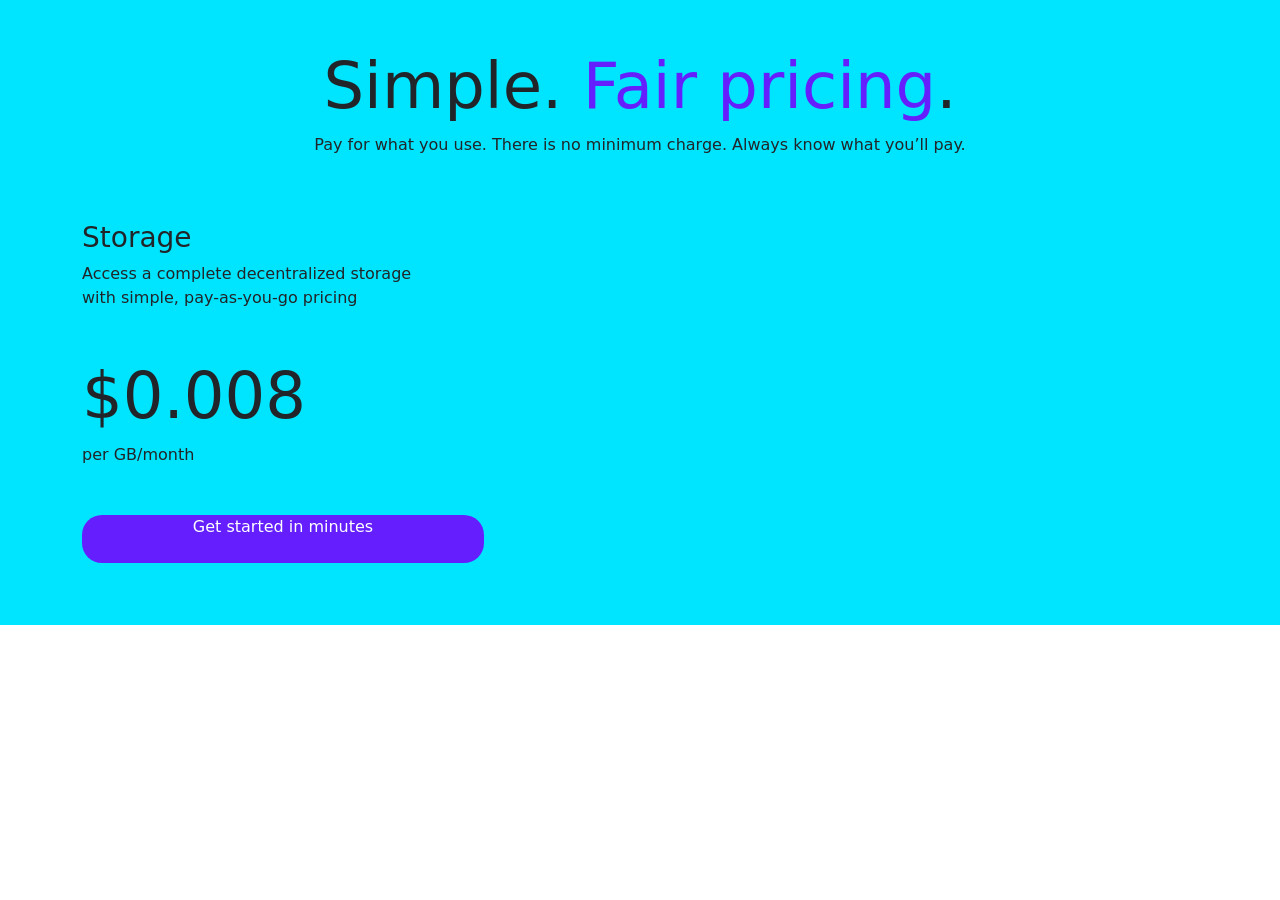
==== Bootstrap/index.html @ 14f625d2 "second" ====
<!DOCTYPE html>
<html lang="en">
<head>
    <meta charset="UTF-8">
    <meta name="viewport" content="width=device-width, initial-scale=1.0">
    <link href="https://cdn.jsdelivr.net/npm/bootstrap@5.3.8/dist/css/bootstrap.min.css" rel="stylesheet" integrity="sha384-sRIl4kxILFvY47J16cr9ZwB07vP4J8+LH7qKQnuqkuIAvNWLzeN8tE5YBujZqJLB" crossorigin="anonymous">
    <title>Document</title>
     <link rel="stylesheet" href="styles.css">
    <script src="https://cdn.jsdelivr.net/npm/bootstrap@5.3.8/dist/js/bootstrap.bundle.min.js" integrity="sha384-FKyoEForCGlyvwx9Hj09JcYn3nv7wiPVlz7YYwJrWVcXK/BmnVDxM+D2scQbITxI" crossorigin="anonymous"></script>
</head>
<body>
    <div class="simple">
        <div class="pt-5 text-center">
            <h2>
                Simple. <span class="Primary">Fair pricing</span>.
            </h2>
            <p>Pay for what you use. There is no minimum charge. Always know what you’ll pay.</p>
        </div>
        <div class="container">
             <div class="row">
              <div class="col-lg 6 ">
               
                 <h3 class="mt-5">
                    Storage
                </h3>
                <p class="mb-5">
                  <span class="d-lg-block"> Access a complete decentralized storage </span>
                  <span > with simple, pay-as-you-go pricing</span>
                </p>
               <h2>
                $0.008
               </h2>
               <p class="mb-5">
                per GB/month
               </p>
               <div class="my-btn">
                <a  href="#">Get started in minutes</a>
               </div>
              </div>
             </div>
        </div>
    </div>
</body>
</html>
---- Bootstrap/styles.css ----
.simple h2{
    font-size: 64px;
}

.Primary{
    color: #651FFF;
}



.simple{
    height: 625px;
    background-color: #00E5FF;
}
.my-btn{
      background-color:#651FFF ;
    height: 48px;
    width: 402px;
    border-radius: 20px;
    text-align: center;
    
}
.my-btn a{
    text-decoration: none;
   color: white;
   
}
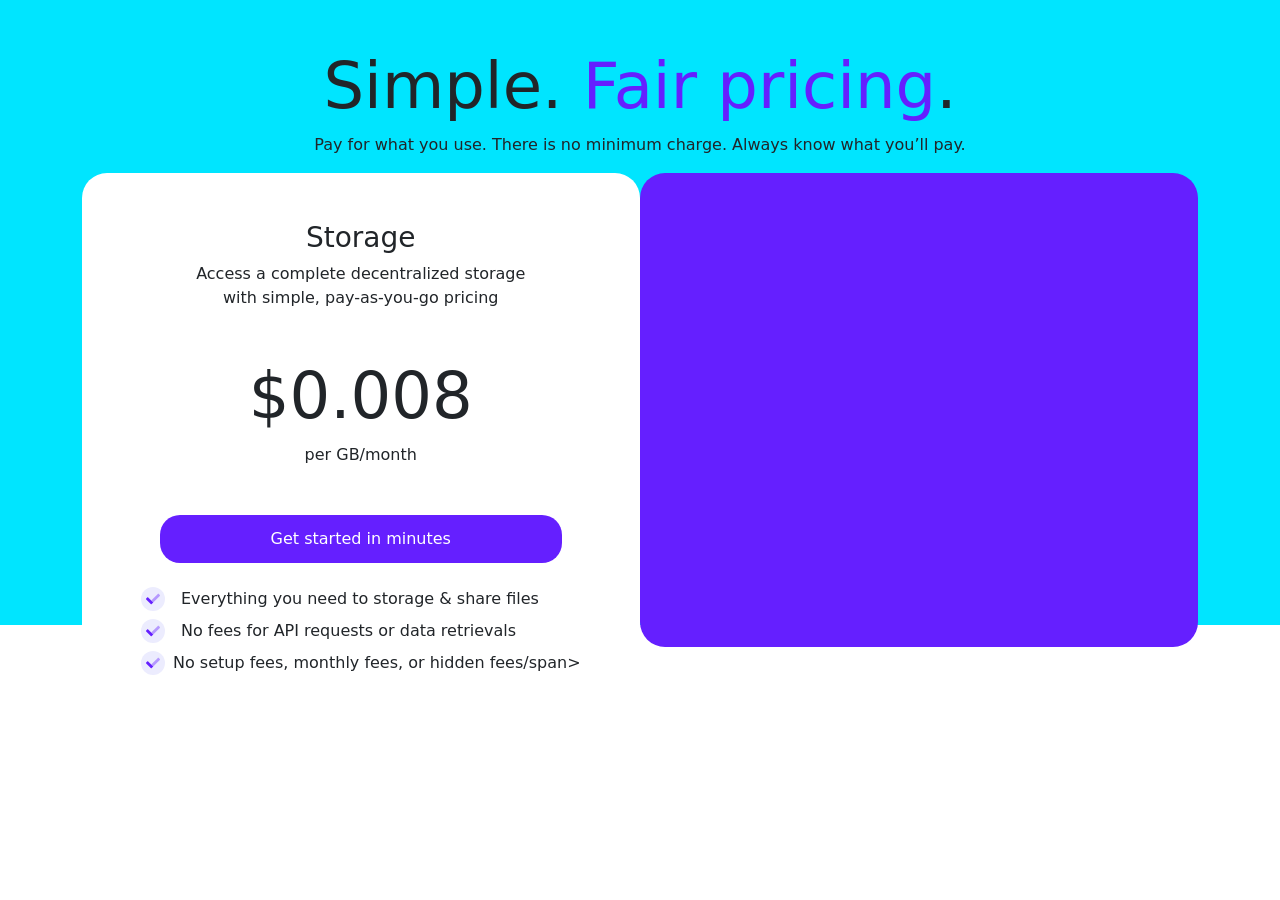
==== commit 08f315e7: "boot first" ====
--- a/Bootstrap/index.html
+++ b/Bootstrap/index.html
@@ -9,23 +9,29 @@
     <script src="https://cdn.jsdelivr.net/npm/bootstrap@5.3.8/dist/js/bootstrap.bundle.min.js" integrity="sha384-FKyoEForCGlyvwx9Hj09JcYn3nv7wiPVlz7YYwJrWVcXK/BmnVDxM+D2scQbITxI" crossorigin="anonymous"></script>
 </head>
 <body>
-    <div class="simple">
+    <section class="central">
+    <div class="container">
+        
+    </div>
+    </section>
+   
+    <div class="simple" >
         <div class="pt-5 text-center">
             <h2>
                 Simple. <span class="Primary">Fair pricing</span>.
             </h2>
             <p>Pay for what you use. There is no minimum charge. Always know what you’ll pay.</p>
         </div>
+
         <div class="container">
-             <div class="row">
-              <div class="col-lg 6 ">
-               
-                 <h3 class="mt-5">
+            <div class="banerwrapper d-flex flex-lg-row  justify-content-center flex-sm-column" >
+                <div class="storage-wrapper d-flex flex-column align-items-lg-center ">
+                     <h3 class="mt-5">
                     Storage
                 </h3>
-                <p class="mb-5">
+                <p class="mb-5 text-center">
                   <span class="d-lg-block"> Access a complete decentralized storage </span>
-                  <span > with simple, pay-as-you-go pricing</span>
+                  <span> with simple, pay-as-you-go pricing</span>
                 </p>
                <h2>
                 $0.008
@@ -33,11 +39,32 @@
                <p class="mb-5">
                 per GB/month
                </p>
-               <div class="my-btn">
+               <div class="my-btn mb-4">
                 <a  href="#">Get started in minutes</a>
                </div>
-              </div>
-             </div>
+               <div class="storage-img ">
+                    <div class="d-flex gap-3 pb-2">
+                     <img src="./Group 221.svg">
+                     <span>Everything you need to storage & share files</span>
+                    </div>
+
+                    <div class="d-flex gap-3 pb-2">
+                     <img src="./Group 221.svg">
+                     <span>No fees for API requests or data retrievals</span>
+                    </div>
+
+                    <div class="d-flex gap-2">
+                     <img src="./Group 221.svg">
+                     <span>No setup fees, monthly fees, or hidden fees/span>
+                    </div>
+               </div>
+            </div>
+             
+            
+                <div class="transfer">
+
+                </div>
+            </div>
         </div>
     </div>
 </body>
--- a/Bootstrap/styles.css
+++ b/Bootstrap/styles.css
@@ -1,27 +1,50 @@
-.simple h2{
+* {
+    margin: 0;
+    padding: 0;
+    box-sizing: border-box;
+}
+.simple h2 {
     font-size: 64px;
 }
 
-.Primary{
+.Primary {
     color: #651FFF;
 }
 
-
-
-.simple{
+.simple {
     height: 625px;
     background-color: #00E5FF;
 }
-.my-btn{
-      background-color:#651FFF ;
+
+.my-btn {
+    background-color: #651FFF;
     height: 48px;
     width: 402px;
     border-radius: 20px;
-    text-align: center;
-    
+    display: flex;
+    justify-content: center;
+    align-items: center;
+
 }
-.my-btn a{
+
+.my-btn a {
     text-decoration: none;
-   color: white;
-   
-}+    color: white;
+}
+
+.storage-wrapper{
+    background-color: white;
+    width: 563px;
+    height: 574px;
+    border-radius: 25px;
+  
+
+}
+
+.transfer{
+    width: 564px;
+    height: 474px;
+    background-color: #651FFF;
+    border-radius: 25px;
+}
+
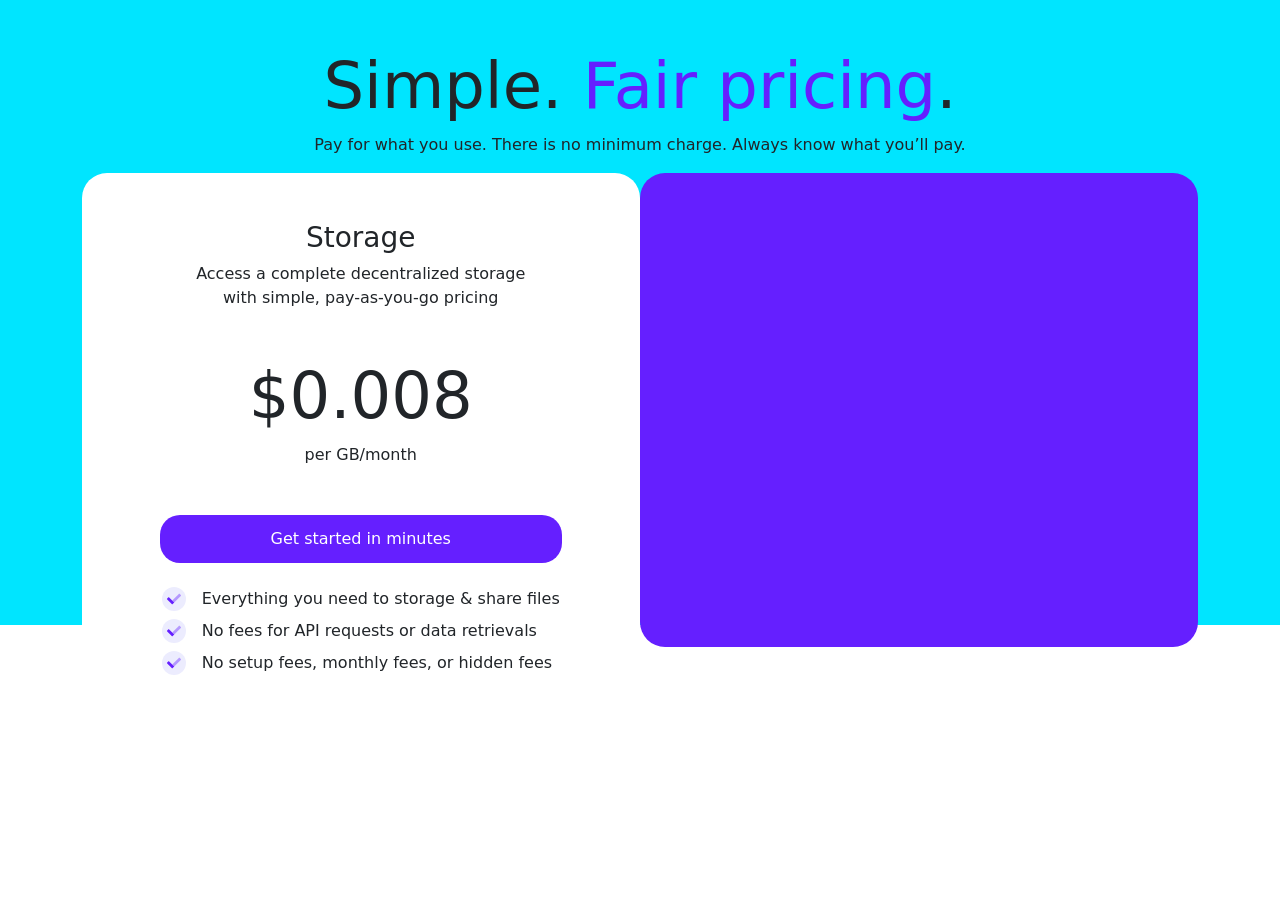
==== commit 1636cf78: "JS first" ====
--- a/Bootstrap/index.html
+++ b/Bootstrap/index.html
@@ -53,9 +53,9 @@
                      <span>No fees for API requests or data retrievals</span>
                     </div>
 
-                    <div class="d-flex gap-2">
+                    <div class="d-flex gap-3">
                      <img src="./Group 221.svg">
-                     <span>No setup fees, monthly fees, or hidden fees/span>
+                     <span>No setup fees, monthly fees, or hidden fees</span>
                     </div>
                </div>
             </div>
